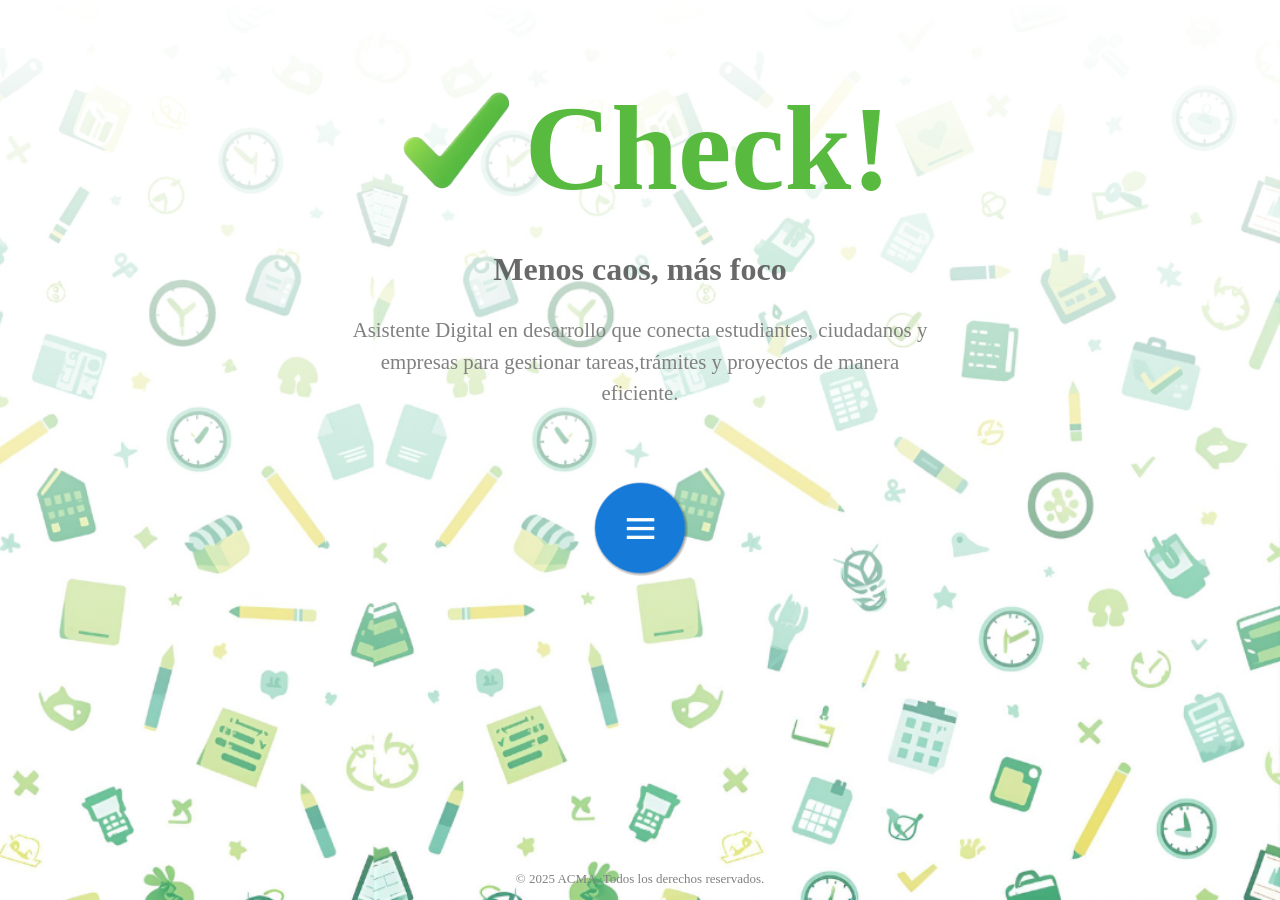
==== index.html @ a8befbd4 "Primer commit para el primer despliegue" ====
<!DOCTYPE html>
<html lang="es">

<head>
    <meta charset="UTF-8">
    <meta name="viewport" content="width=device-width, initial-scale=1.0">
    <link rel="stylesheet" href="https://cdn.jsdelivr.net/npm/bootstrap-icons@1.13.1/font/bootstrap-icons.min.css">
    <link rel="stylesheet" href="style.css">
    <link rel="shortcut icon" href="imagenes/favicon.png" type="image/x-icon">
    <title>Check!</title>
</head>

<body>
    <main>

        <div class="logo">
            <img class="check" src="imagenes/logo2.png" alt="checklogo">
            <h1 class="check">Check!</h1>
        </div>
        <h2 id="slogan">
            Menos caos, más foco
        </h2>
        <p class="resume">
            Asistente Digital en desarrollo que conecta estudiantes, ciudadanos y empresas para gestionar tareas,trámites y proyectos de manera eficiente.
        </p>


        <nav class="menu">
            <input type="checkbox" href="#" class="menu-open" name="menu-open" id="menu-open" />
            <label class="menu-open-button" for="menu-open">
                <span class="hamburger hamburger-1"></span>
                <span class="hamburger hamburger-2"></span>
                <span class="hamburger hamburger-3"></span>
            </label>

            <a href="estudiante.html" class="menu-item"><img src="imagenes/student.png" class="item"></a>
            <a href="ciudadano.html" class="menu-item"><img src="imagenes/ciudadanos.png" class="item"></i> </a>
            <a href="empresa.html" class="menu-item"><img src="imagenes/empresa.png" class="item"></a>
        </nav>

        <!-- filters -->
        <svg xmlns="http://www.w3.org/2000/svg" version="1.13.1">
            <defs>
                <filter id="shadowed-goo">

                    <feGaussianBlur in="SourceGraphic" result="blur" stdDeviation="10" />
                    <feColorMatrix in="blur" mode="matrix" values="1 0 0 0 0  0 1 0 0 0  0 0 1 0 0  0 0 0 18 -7"
                        result="goo" />
                    <feGaussianBlur in="goo" stdDeviation="3" result="shadow" />
                    <feColorMatrix in="shadow" mode="matrix" values="0 0 0 0 0  0 0 0 0 0  0 0 0 0 0  0 0 0 1 -0.2"
                        result="shadow" />
                    <feOffset in="shadow" dx="1" dy="1" result="shadow" />
                    <feBlend in2="shadow" in="goo" result="goo" />
                    <feBlend in2="goo" in="SourceGraphic" result="mix" />
                </filter>

            </defs>
        </svg>

        <footer>
            <p>&copy; 2025 ACMA. Todos los derechos reservados.</p>
        </footer>
    </main>
    <script>

        window.addEventListener('DOMContentLoaded', () => {
            const container = document.querySelector('.logo');
            container.classList.add('active');
        });
    </script>

</body>

</html>
---- style.css ----
body {
  color: white;
  text-align: center;
  margin: 0;
}

main {
  height: 100vh;
   background: linear-gradient( rgb(255, 255, 255),
      rgba(0, 0, 0, 0)), url('imagenes/Check_1366x768.png');
  background-repeat: no-repeat;
  background-size: cover;
  background-position: right;
}

div.logo {
  display: flex;
  justify-content: center;
  align-items: center;
  gap: .5rem;
  overflow: hidden;
  
}

.check{
  opacity: 0;
  transition: all 0.6s ease-out;
  transform: translateX(-50%);
}

div.logo.active .check{
  opacity: 1;
  transform: translateX(0);
}

img.check {
  width: clamp(5rem, 12vw, 8rem);
  height: auto;
  border: none;
}

h1.check {
  font-size: clamp(5rem, 12vw, 7.5rem);
  color: #58ba3f;
}

h2#slogan {
  font-size: clamp(1.2rem, 3vw, 2rem);
  color: rgba(75, 74, 74, 0.829);
  margin-top: -3rem;
  font-weight: 600;
  text-align: center;
}

p.resume {
  font-size: clamp(1rem, 2.5vw, 1.3rem);
  color: gray;
  margin: auto;
  margin-bottom: 0;
  width: 90%;
  max-width: 600px;
  line-height: 1.5;
  text-align: center;
}

a {
  color: inherit;
}

.menu {
  filter: url("#shadowed-goo");
  display: block;

}

.menu-item,
.menu-open-button {
  background: #157ad9;
  border-radius: 100%;
  width: 5rem;
  height: 5rem;
  margin-left: -40px;
  position: absolute;
  top: 5rem;
  color: white;
  text-align: center;
  line-height: 80px;
  transform: translate3d(0, 0, 0);
  transition: transform ease-out 200ms;
}

.menu-open {
  display: none;
}

.hamburger {
  width: 25px;
  height: 3px;
  background: white;
  display: block;
  position: absolute;
  top: 50%;
  left: 50%;
  margin-left: -12.5px;
  margin-top: -1.5px;
  transition: transform 200ms;
}

.hamburger-1 {
  transform: translate3d(0, -8px, 0);
}

.hamburger-2 {
  transform: translate3d(0, 0, 0);
}

.hamburger-3 {
  transform: translate3d(0, 8px, 0);
}

.menu-open:checked+.menu-open-button .hamburger-1 {
  transform: translate3d(0, 0, 0) rotate(45deg);
}

.menu-open:checked+.menu-open-button .hamburger-2 {
  transform: translate3d(0, 0, 0) scale(0.1, 1);
}

.menu-open:checked+.menu-open-button .hamburger-3 {
  transform: translate3d(0, 0, 0) rotate(-45deg);
}

.menu {
  position: absolute;
  left: 50%;
  margin-left: -11.875rem;
  padding-top: 1.25rem;
  padding-left: 11.875rem;
  width: 23.75rem;
  height: 15.625rem;
  box-sizing: border-box;
  font-size: 20px;
  text-align: left;
}

.menu-item:hover {
  background: #58ba3f;
  
}

img.item{
    vertical-align: middle;
    width: clamp(2rem, 3vw, 2.5rem);
}

/* .menu-item:nth-child(3) {
  transition-duration: 70ms;
} */
.menu-item:nth-child(3) {
  transition-duration: 130ms;
}

.menu-item:nth-child(4) {
  transition-duration: 190ms;
}

.menu-item:nth-child(5) {
  transition-duration: 250ms;
}

/*
.menu-item:nth-child(7) {
  transition-duration: 310ms;
} */

.menu-open-button {
  z-index: 2;
  transition-timing-function: cubic-bezier(0.175, 0.885, 0.32, 1.275);
  transition-duration: 400ms;
  transform: scale(1.1, 1.1) translate3d(0, 0, 0);
  cursor: pointer;
}

.menu-open-button:hover {
  transform: scale(1.2, 1.2) translate3d(0, 0, 0);
}

.menu-open:checked+.menu-open-button {
  transition-timing-function: linear;
  transition-duration: 200ms;
  transform: scale(0.8, 0.8) translate3d(0, 0, 0);
}

.menu-open:checked~.menu-item {
  transition-timing-function: cubic-bezier(0.935, 0, 0.34, 1.33);
}

/* .menu-open:checked ~ .menu-item:nth-child(3) {
  transition-duration: 160ms;
  transform: translate3d(114.42548px, 11.48084px, 0);
} */
.menu-open:checked~.menu-item:nth-child(3) {
  transition-duration: 240ms;
  transform: translate3d(77.18543px, 85.2491px, 0);
}

.menu-open:checked~.menu-item:nth-child(4) {
  transition-duration: 320ms;
  transform: translate3d(0.09158px, 114.99996px, 0);
}

.menu-open:checked~.menu-item:nth-child(5) {
  transition-duration: 400ms;
  transform: translate3d(-77.04956px, 85.37192px, 0);
}

/* .menu-open:checked ~ .menu-item:nth-child(7) {
  transition-duration: 480ms;
  transform: translate3d(-114.40705px, 11.66307px, 0);
} */

footer p {
  font-size: small;
  color: gray;

}

footer {
  position: fixed;
  bottom: 0;
  left: 0;
  text-align: center;
  width: 100%;

}
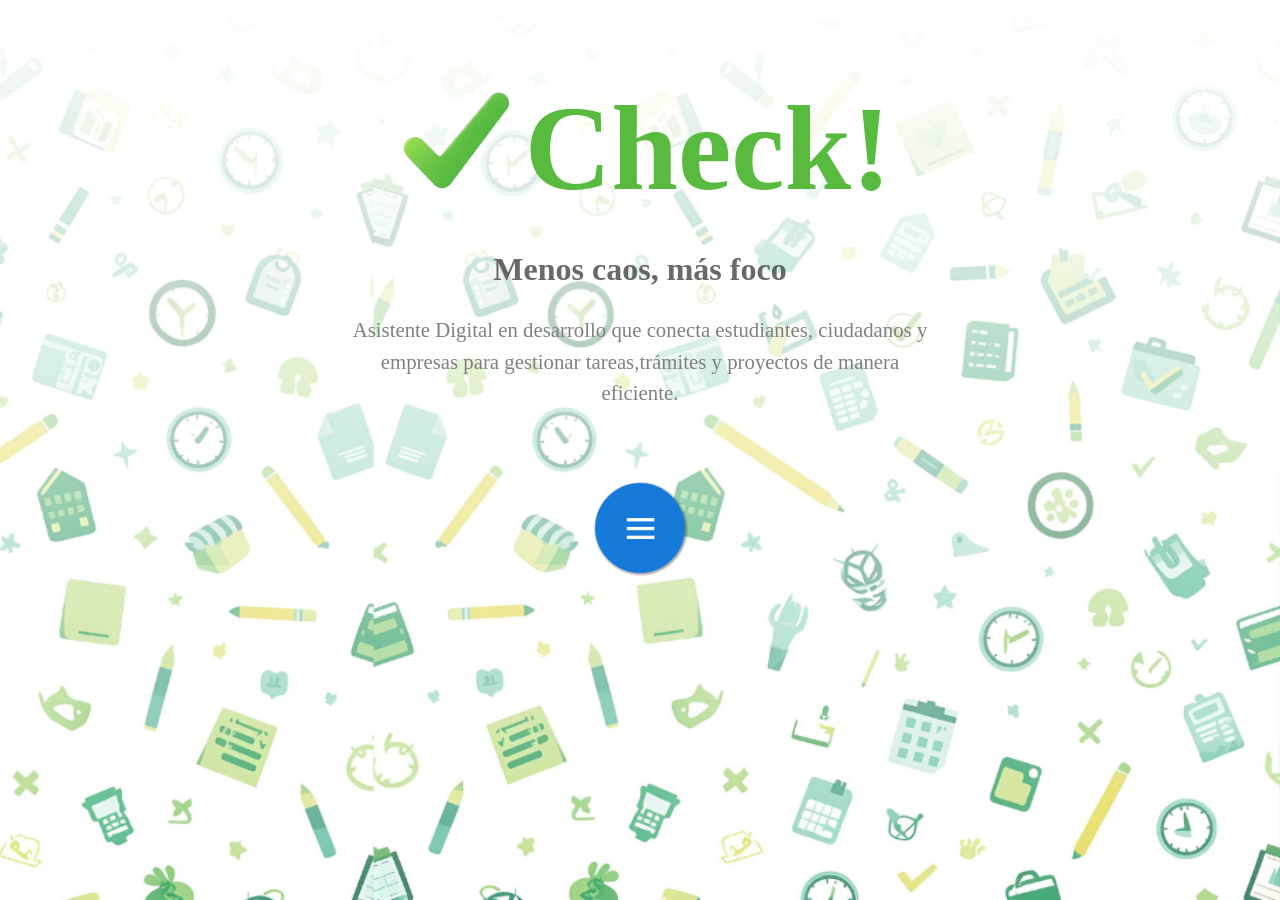
==== commit d5cc1b3f: "Refactor index.html for improved readability and formatting" ====
--- a/index.html
+++ b/index.html
@@ -12,7 +12,6 @@
 
 <body>
     <main>
-
         <div class="logo">
             <img class="check" src="imagenes/logo2.png" alt="checklogo">
             <h1 class="check">Check!</h1>
@@ -21,9 +20,9 @@
             Menos caos, más foco
         </h2>
         <p class="resume">
-            Asistente Digital en desarrollo que conecta estudiantes, ciudadanos y empresas para gestionar tareas,trámites y proyectos de manera eficiente.
+            Asistente Digital en desarrollo que conecta estudiantes, ciudadanos y empresas para gestionar
+            tareas,trámites y proyectos de manera eficiente.
         </p>
-
 
         <nav class="menu">
             <input type="checkbox" href="#" class="menu-open" name="menu-open" id="menu-open" />
@@ -57,10 +56,10 @@
             </defs>
         </svg>
 
-        <footer>
-            <p>&copy; 2025 ACMA. Todos los derechos reservados.</p>
-        </footer>
     </main>
+    <!-- <footer>
+        <p>&copy; 2025 ACMA. Todos los derechos reservados.</p>
+    </footer> -->
     <script>
 
         window.addEventListener('DOMContentLoaded', () => {
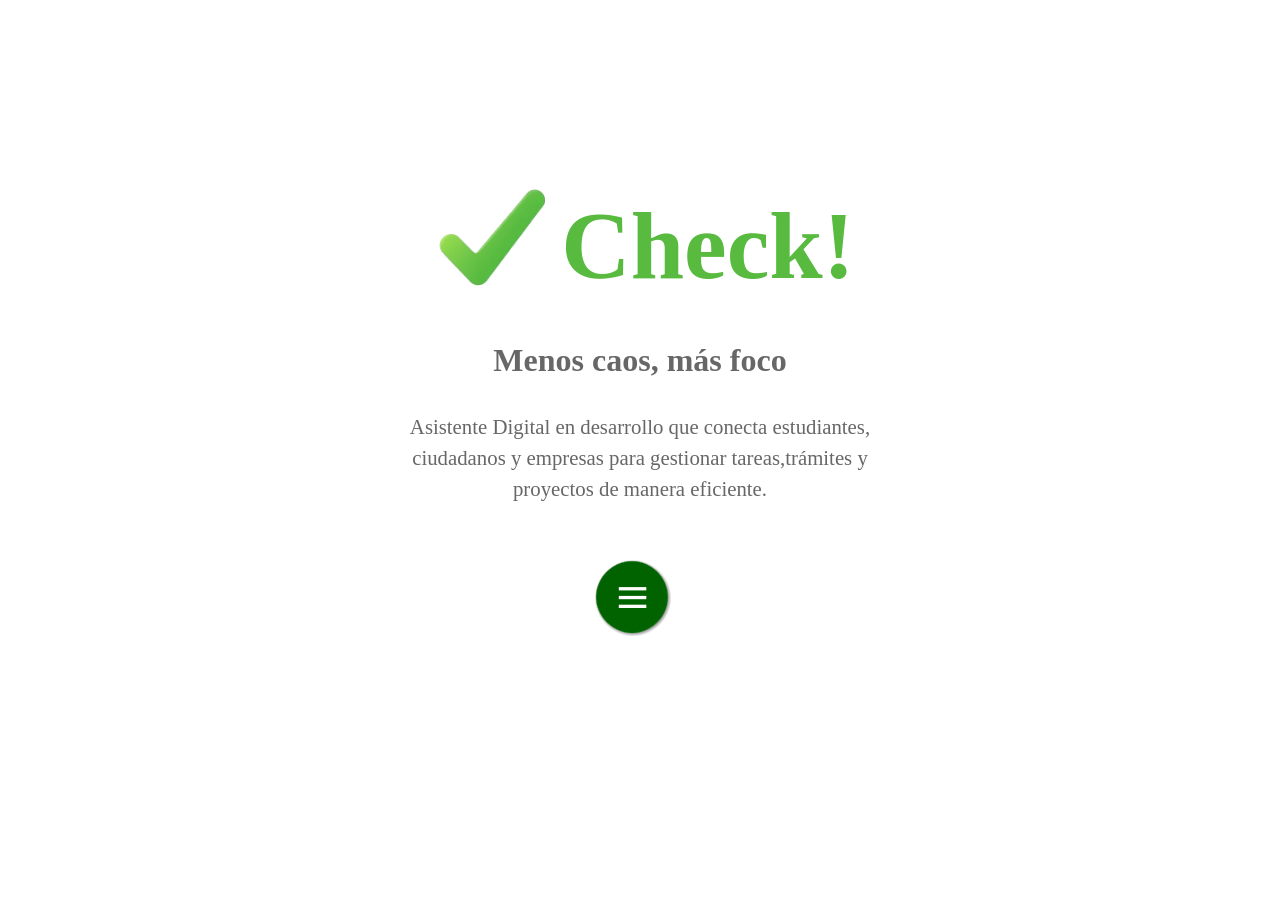
==== commit e6b027f5: "Add new stylesheets for employee and student pages, update HTML links, and remove unused images - Cr" ====
--- a/index.html
+++ b/index.html
@@ -5,7 +5,7 @@
     <meta charset="UTF-8">
     <meta name="viewport" content="width=device-width, initial-scale=1.0">
     <link rel="stylesheet" href="https://cdn.jsdelivr.net/npm/bootstrap-icons@1.13.1/font/bootstrap-icons.min.css">
-    <link rel="stylesheet" href="style.css">
+    <link rel="stylesheet" href="estilos/style.css">
     <link rel="shortcut icon" href="imagenes/favicon.png" type="image/x-icon">
     <title>Check!</title>
 </head>
@@ -32,9 +32,9 @@
                 <span class="hamburger hamburger-3"></span>
             </label>
 
-            <a href="estudiante.html" class="menu-item"><img src="imagenes/student.png" class="item"></a>
-            <a href="ciudadano.html" class="menu-item"><img src="imagenes/ciudadanos.png" class="item"></i> </a>
-            <a href="empresa.html" class="menu-item"><img src="imagenes/empresa.png" class="item"></a>
+            <a href="estudiante.html" class="menu-item"><i class="bi bi-backpack3-fill item"></i></a>
+            <a href="ciudadano.html" class="menu-item"><i class="bi bi-person-fill item"></i></a>
+            <a href="empresa.html" class="menu-item"><i class="bi bi-building-fill item"></i></a>
         </nav>
 
         <!-- filters -->
--- a/estilos/style.css
+++ b/estilos/style.css
@@ -0,0 +1,228 @@
+*{
+  box-sizing: border-box;
+  margin: 0;
+  padding: 0;
+  cursor: default;
+}
+
+body {
+  width: 100%;
+  height: 100vh;
+  display: flex;
+  flex-direction: column;
+  justify-content: center;
+  align-items: center;
+  text-align: center;
+  margin: 0;
+  background-image: url('imagenes/background.jpg');
+  background-repeat: no-repeat;
+  background-size: cover;
+  background-position: right;
+}
+
+main {
+  padding-block: 2rem;
+  display: flex;
+  flex-direction: column;
+  justify-content: center;
+  align-items: center;
+  gap: 2rem;
+}
+
+div.logo {
+  display: flex;
+  justify-content: center;
+  align-items: center;
+  gap: .5rem;
+  overflow: hidden;
+}
+
+.check{
+  opacity: 0;
+  transition: all 0.6s ease-out;
+  transform: translateX(-50%);
+}
+
+div.logo.active .check{
+  opacity: 1;
+  transform: translateX(0);
+}
+
+img.check {
+  width: clamp(5rem, 12vw, 8rem);
+  height: auto;
+  border: none;
+}
+
+h1.check {
+  font-size: clamp(4rem, 10vw, 6rem);
+  color: #58ba3f;
+}
+
+h2#slogan {
+  font-size: clamp(1.2rem, 3vw, 2rem);
+  color: rgba(75, 74, 74, 0.84);
+  font-weight: 600;
+  text-align: center;
+}
+
+p.resume {
+  font-size: clamp(1rem, 2.5vw, 1.3rem);
+  color: rgba(75, 74, 74, 0.84);
+  margin: auto;
+  margin-bottom: 2rem;
+  width: 90%;
+  max-width: 600px;
+  line-height: 1.5;
+  text-align: center;
+}
+
+a {
+  color: inherit;
+}
+
+.menu {
+  filter: url("#shadowed-goo");
+  display: block;
+}
+
+.menu-item,
+.menu-open-button {
+  background: darkgreen;
+  border-radius: 100%;
+  width: 4rem;
+  height: 4rem;
+  margin-left: -40px;
+  position: absolute;
+  top: 15rem;
+  color: white;
+  text-align: center;
+  line-height: 80px;
+  transform: translate3d(0, 0, 0);
+  transition: transform ease-out 200ms;
+}
+
+.menu-open {
+  display: none;
+}
+
+.hamburger {
+  width: 25px;
+  height: 3px;
+  background: white;
+  display: block;
+  position: absolute;
+  top: 50%;
+  left: 50%;
+  margin-left: -12.5px;
+  margin-top: -1.5px;
+  transition: transform 200ms;
+}
+
+.hamburger-1 {
+  transform: translate3d(0, -8px, 0);
+}
+
+.hamburger-2 {
+  transform: translate3d(0, 0, 0);
+}
+
+.hamburger-3 {
+  transform: translate3d(0, 8px, 0);
+}
+
+.menu-open:checked+.menu-open-button .hamburger-1 {
+  transform: translate3d(0, 0, 0) rotate(45deg);
+}
+
+.menu-open:checked+.menu-open-button .hamburger-2 {
+  transform: translate3d(0, 0, 0) scale(0.1, 1);
+}
+
+.menu-open:checked+.menu-open-button .hamburger-3 {
+  transform: translate3d(0, 0, 0) rotate(-45deg);
+}
+
+.menu {
+  position: absolute;
+  left: 50%;
+  margin-left: -11.875rem;
+  padding-top: 1.25rem;
+  padding-left: 11.875rem;
+  width: 23.75rem;
+  height: 15.625rem;
+  box-sizing: border-box;
+  font-size: 20px;
+  text-align: left;
+}
+
+.menu-item:hover {
+  background: white;
+  color: darkgreen;
+}
+
+.item{
+    font-size: clamp(1.2rem, 3vw, 1.8rem);
+}
+
+.menu-item:nth-child(3) {
+  transition-duration: 130ms;
+}
+
+.menu-item:nth-child(4) {
+  transition-duration: 190ms;
+}
+
+.menu-item:nth-child(5) {
+  transition-duration: 250ms;
+}
+
+.menu-open-button {
+  z-index: 2;
+  transition-timing-function: cubic-bezier(0.175, 0.885, 0.32, 1.275);
+  transition-duration: 400ms;
+  transform: scale(1.1, 1.1) translate3d(0, 0, 0);
+  cursor: pointer;
+}
+
+.menu-open-button:hover {
+  transform: scale(1.2, 1.2) translate3d(0, 0, 0);
+}
+
+.menu-open:checked+.menu-open-button {
+  transition-timing-function: linear;
+  transition-duration: 200ms;
+  transform: scale(0.8, 0.8) translate3d(0, 0, 0);
+}
+
+.menu-open:checked~.menu-item {
+  transition-timing-function: cubic-bezier(0.935, 0, 0.34, 1.33);
+}
+
+.menu-open:checked~.menu-item:nth-child(3) {
+  transition-duration: 240ms;
+  transform: translate3d(77.18543px, 85.2491px, 0);
+}
+
+.menu-open:checked~.menu-item:nth-child(4) {
+  transition-duration: 320ms;
+  transform: translate3d(0.09158px, 114.99996px, 0);
+}
+
+.menu-open:checked~.menu-item:nth-child(5) {
+  transition-duration: 400ms;
+  transform: translate3d(-77.04956px, 85.37192px, 0);
+}
+
+footer {
+  background-color: transparent;
+  bottom: 0;
+  text-align: center;
+  width: 100%;
+}
+
+footer p {
+  font-size: small;
+  color: black;
+}
+
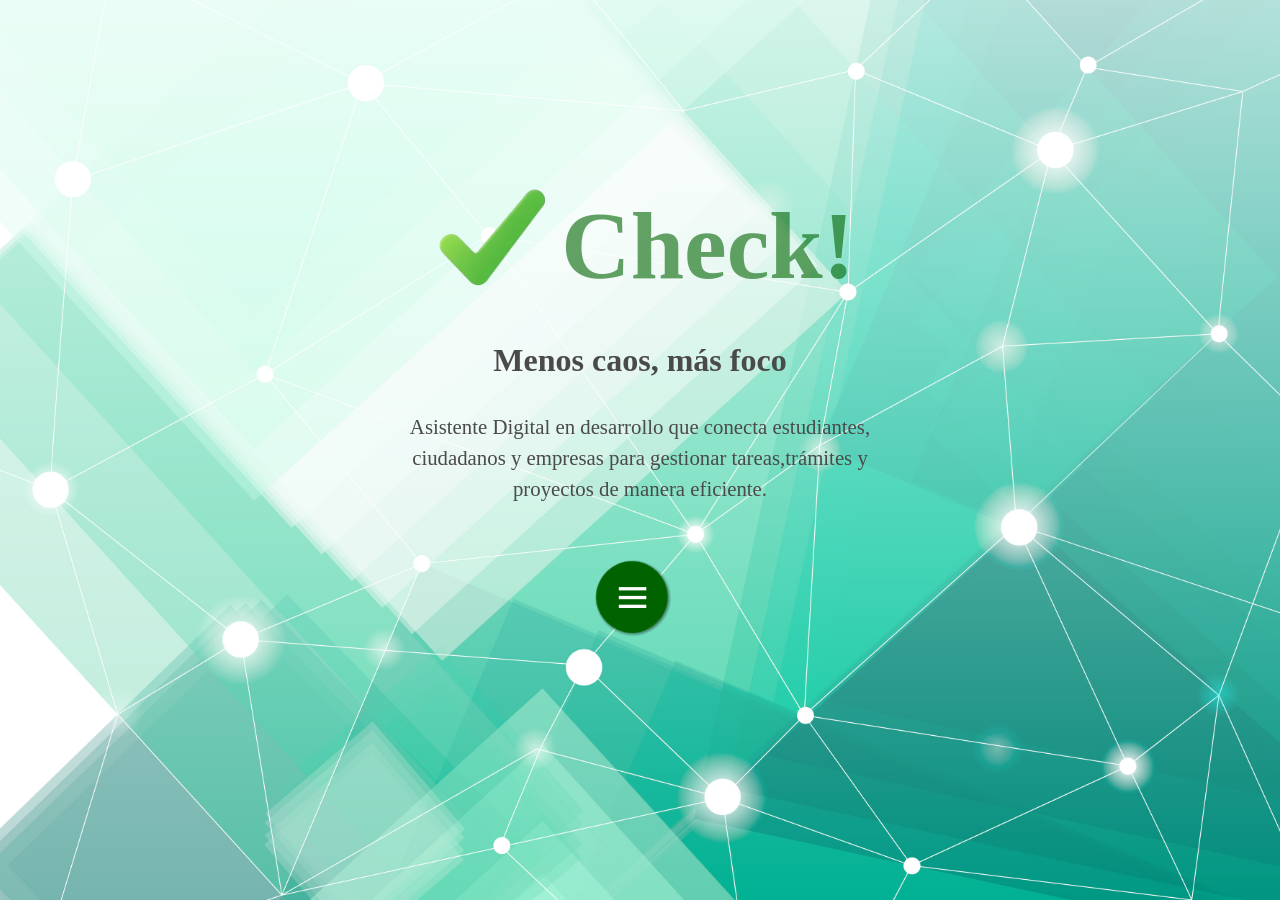
==== commit cc9ac678: "Update alt text for logo images across multiple HTML files for improved accessibility" ====
--- a/index.html
+++ b/index.html
@@ -13,7 +13,7 @@
 <body>
     <main>
         <div class="logo">
-            <img class="check" src="imagenes/logo2.png" alt="checklogo">
+            <img class="check" src="imagenes/logo2.png" alt="Logo personalizado de Check!">
             <h1 class="check">Check!</h1>
         </div>
         <h2 id="slogan">
--- a/estilos/style.css
+++ b/estilos/style.css
@@ -1,4 +1,4 @@
-*{
+* {
   box-sizing: border-box;
   margin: 0;
   padding: 0;
@@ -14,7 +14,8 @@
   align-items: center;
   text-align: center;
   margin: 0;
-  background-image: url('imagenes/background.jpg');
+  background: linear-gradient(rgb(255, 255, 255, 0.7),
+            rgba(0, 0, 0, 0)), url('/imagenes/background.jpg');
   background-repeat: no-repeat;
   background-size: cover;
   background-position: right;
@@ -37,13 +38,13 @@
   overflow: hidden;
 }
 
-.check{
+.check {
   opacity: 0;
   transition: all 0.6s ease-out;
   transform: translateX(-50%);
 }
 
-div.logo.active .check{
+div.logo.active .check {
   opacity: 1;
   transform: translateX(0);
 }
@@ -56,19 +57,19 @@
 
 h1.check {
   font-size: clamp(4rem, 10vw, 6rem);
-  color: #58ba3f;
+  color: rgb(0, 100, 0, 0.6);
 }
 
 h2#slogan {
   font-size: clamp(1.2rem, 3vw, 2rem);
-  color: rgba(75, 74, 74, 0.84);
+  color: rgba(75, 74, 74);
   font-weight: 600;
   text-align: center;
 }
 
 p.resume {
   font-size: clamp(1rem, 2.5vw, 1.3rem);
-  color: rgba(75, 74, 74, 0.84);
+  color: rgba(75, 74, 74);
   margin: auto;
   margin-bottom: 2rem;
   width: 90%;
@@ -151,7 +152,6 @@
   padding-left: 11.875rem;
   width: 23.75rem;
   height: 15.625rem;
-  box-sizing: border-box;
   font-size: 20px;
   text-align: left;
 }
@@ -161,8 +161,8 @@
   color: darkgreen;
 }
 
-.item{
-    font-size: clamp(1.2rem, 3vw, 1.8rem);
+.item {
+  font-size: clamp(1.8rem, 3vw, 2rem);
 }
 
 .menu-item:nth-child(3) {
@@ -226,3 +226,9 @@
   color: black;
 }
 
+@media (max-width: 600px) {
+  h2#slogan, p.resume {
+    color: black;
+  }
+
+}
